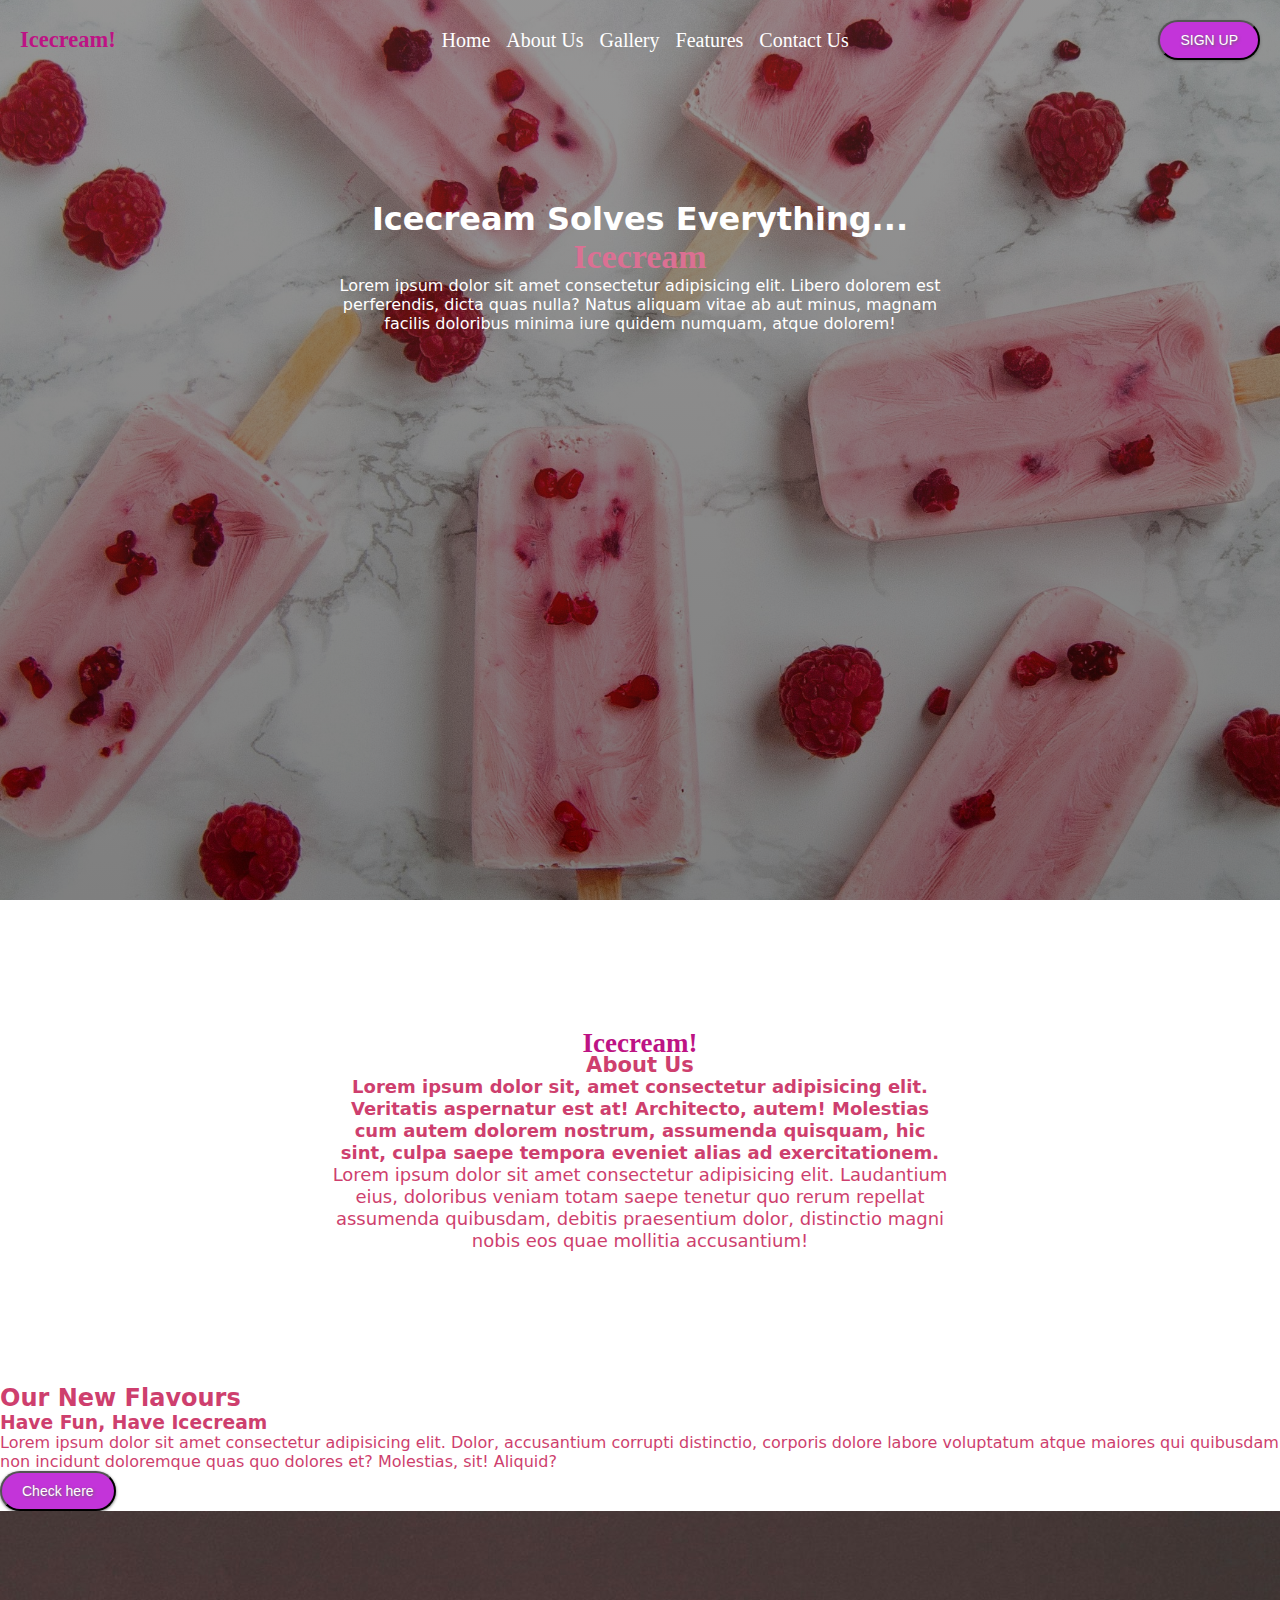
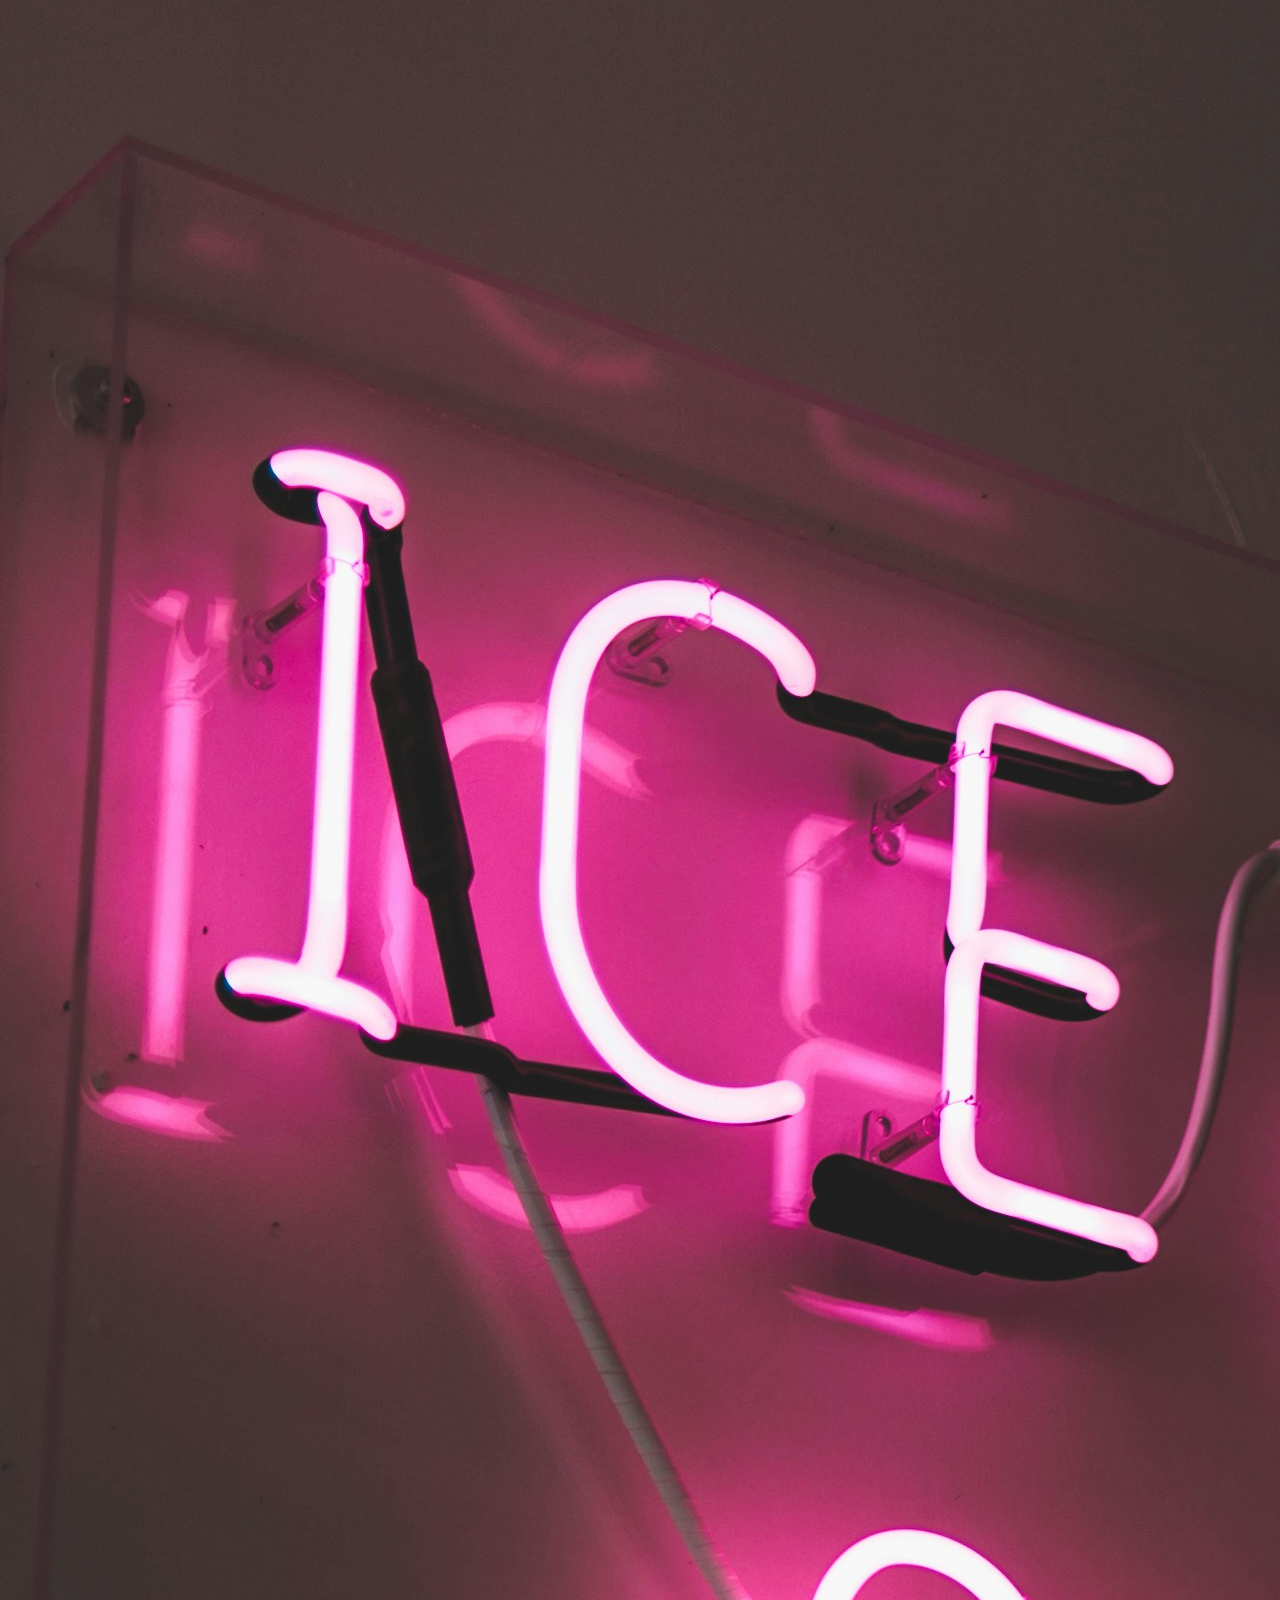
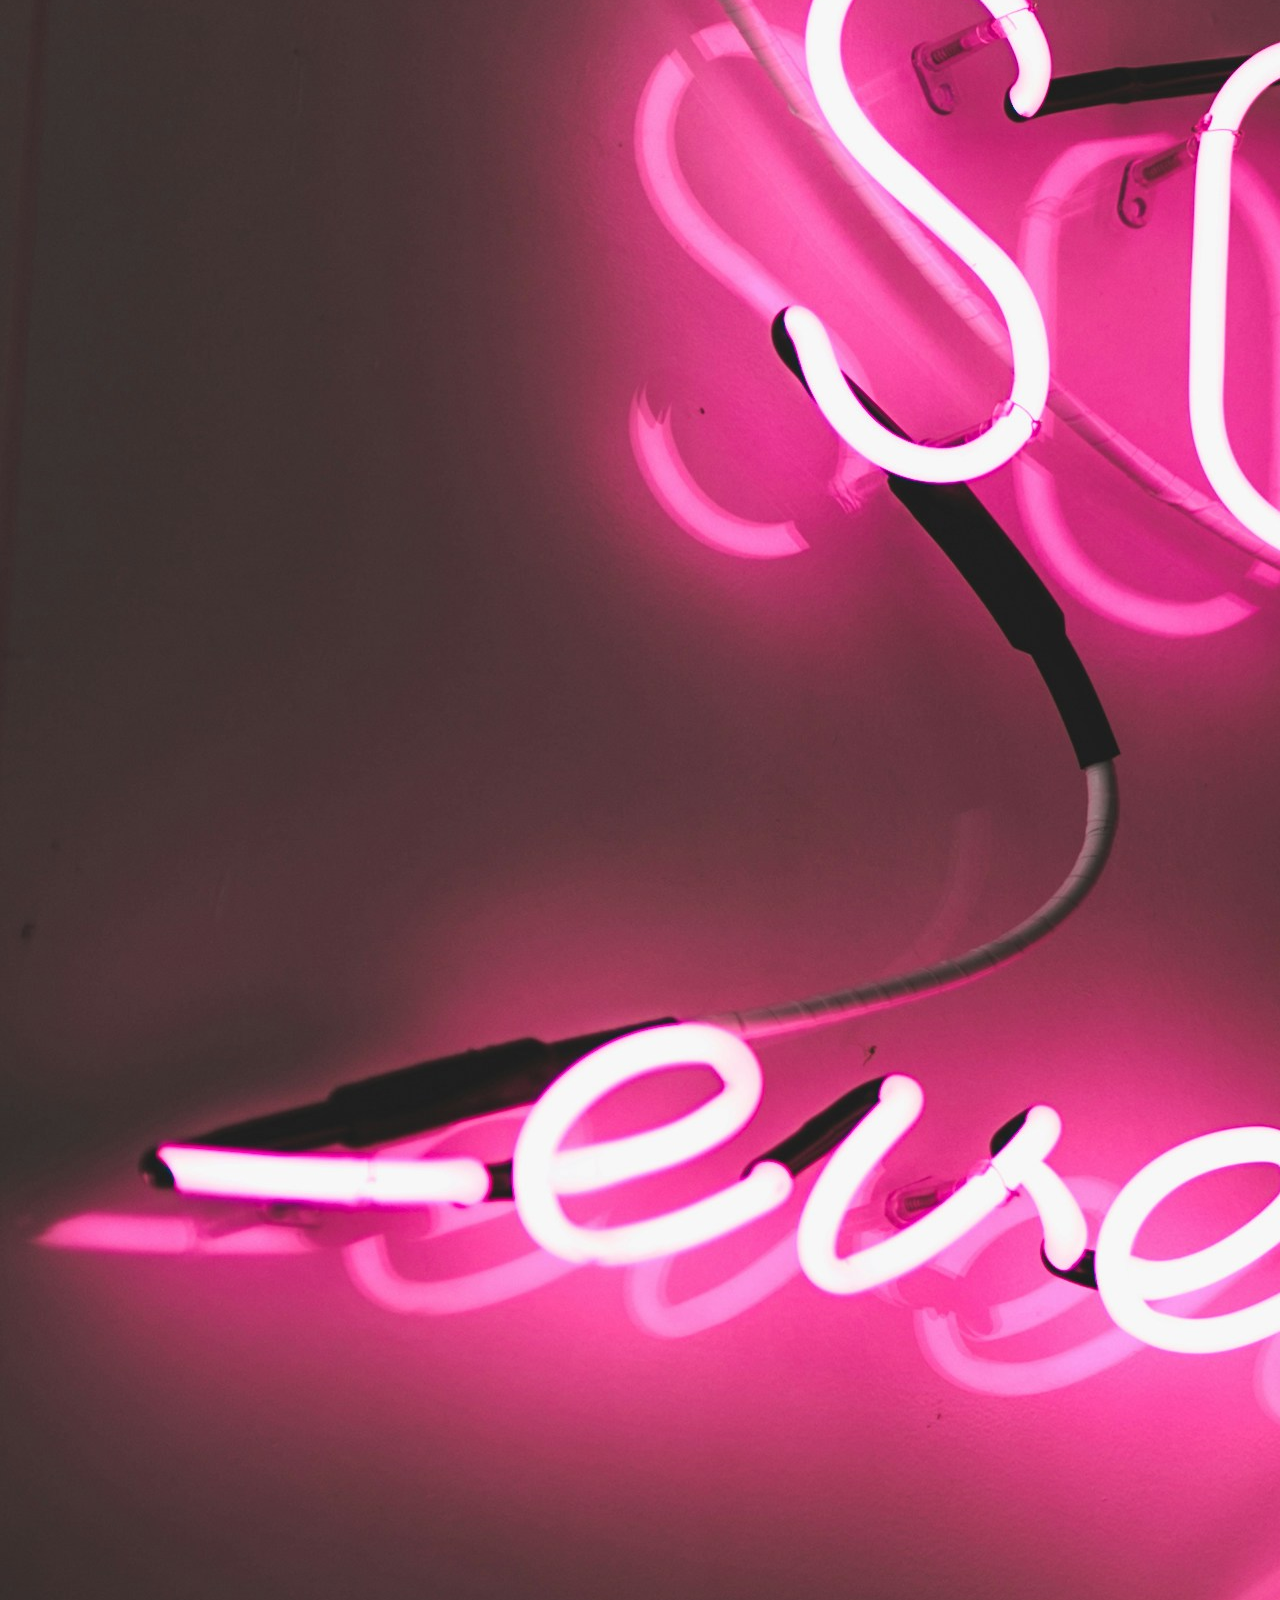
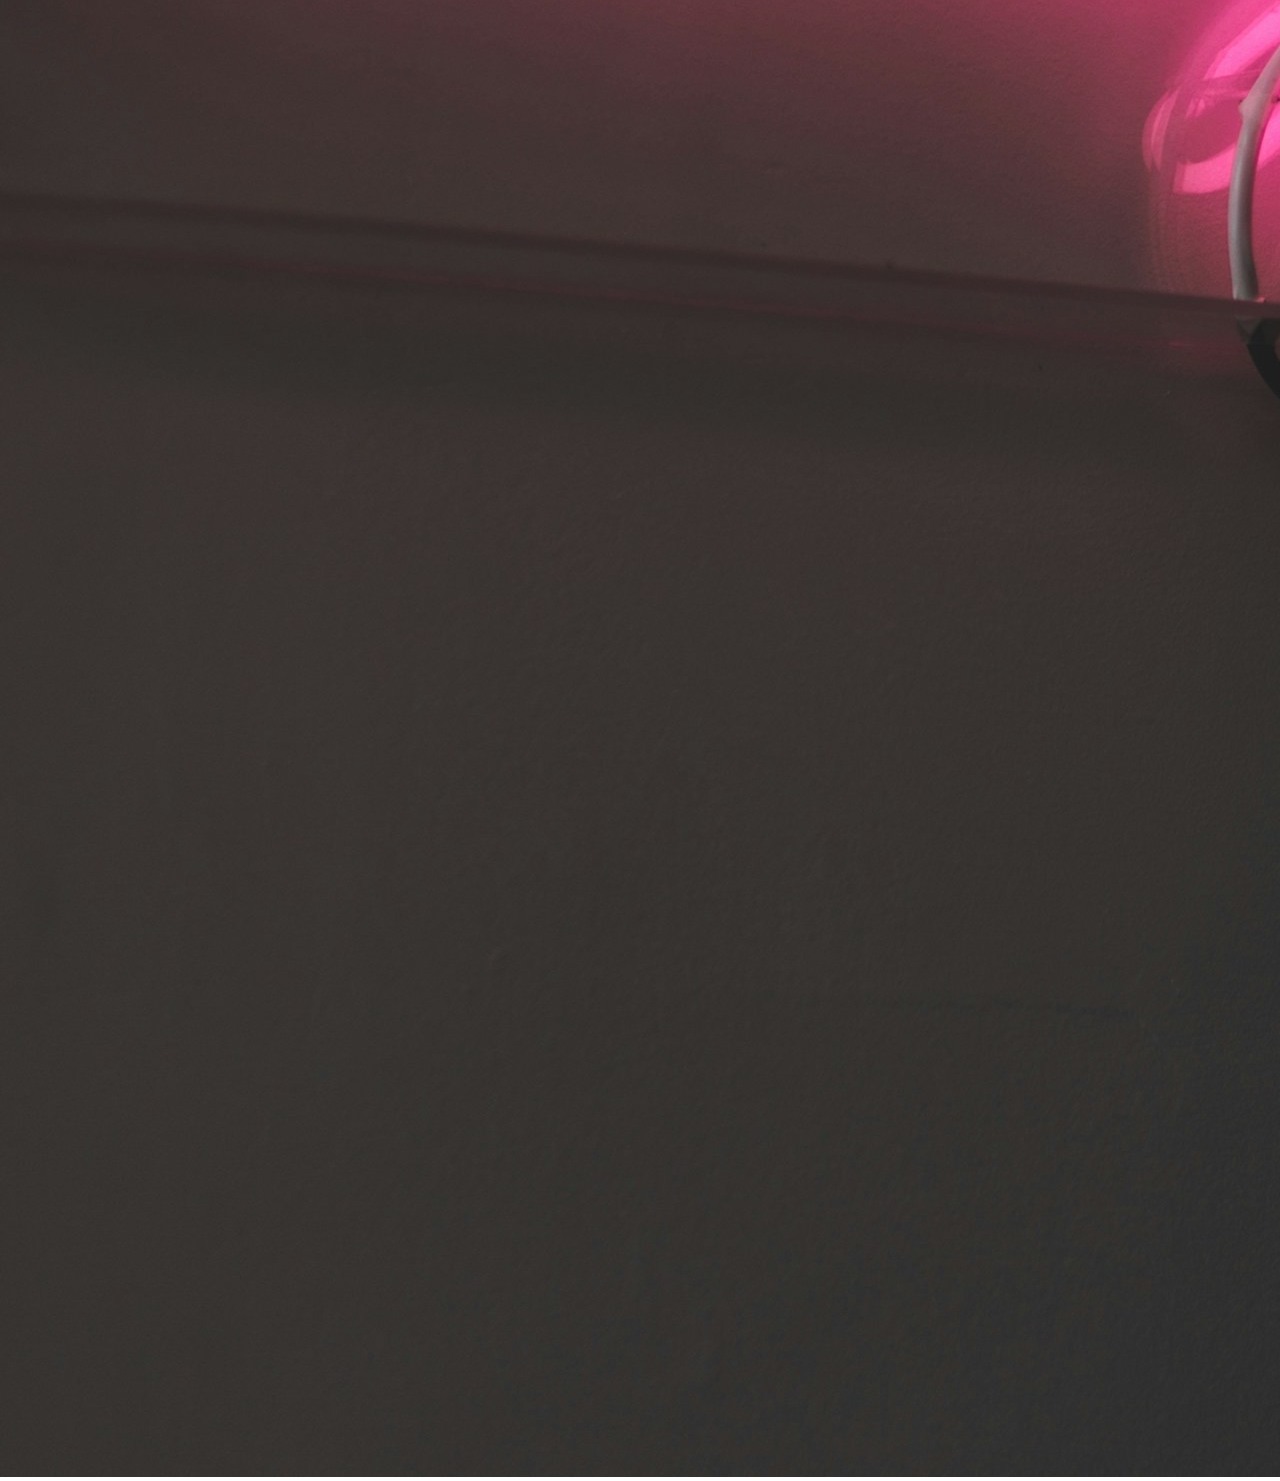
==== index.html @ 3570f5e4 "first commit" ====
<!DOCTYPE html>
<html lang="en">

<head>
    <meta charset="UTF-8">
    <meta name="viewport" content="width=device-width, initial-scale=1.0">
    <title>Icecream</title>
    <link rel="stylesheet" href="styles.css">
</head>

<body>
    <div>
        <header class="bg">

            <div class="top-items">

                <div>
                    <h2 class="icon">Icecream!</h2>
                </div>

                <nav class="navbar">
                    <ul>
                        <li>

                        </li>
                        <li>
                            <a href="">Home</a>
                        </li>

                        <li>
                            <a href="">About Us</a>
                        </li>

                        <li>
                            <a href="">Gallery</a>
                        </li>

                        <li>
                            <a href="">Features</a>
                        </li>

                        <li>
                            <a href="">Contact Us</a>
                        </li>

                    </ul>
                </nav>

                <div><button class="btn" type="submit">SIGN UP</button></div>
            </div>
            <div class="header-text">
                <h1>Icecream Solves Everything... <span class="span">Icecream</h1>
                <p>Lorem ipsum dolor sit amet consectetur adipisicing elit. Libero dolorem est perferendis, dicta quas
                    nulla? Natus aliquam vitae ab aut minus, magnam facilis doloribus minima iure quidem numquam, atque
                    dolorem!</p>
            </div>

        </header>

        <section class="about-section">
            <div class="about-text">
                <div>
                    <h2 class="icon">Icecream!</h2>
                </div>
                <h3>About Us</h3>

                <h4>Lorem ipsum dolor sit, amet consectetur adipisicing elit. Veritatis aspernatur est at! Architecto,
                    autem! Molestias cum autem dolorem nostrum, assumenda quisquam, hic sint, culpa saepe tempora
                    eveniet
                    alias ad exercitationem.</h4>
                <p>Lorem ipsum dolor sit amet consectetur adipisicing elit. Laudantium eius, doloribus veniam totam
                    saepe tenetur quo rerum repellat assumenda quibusdam, debitis praesentium dolor, distinctio magni
                    nobis eos quae mollitia accusantium!</p>
            </div>
        </section>
        <section class="new-item">
            <div class="new-item-text">
                <h2>Our New Flavours</h2>

                <div class="text">
                    <h3>Have Fun, Have Icecream</h3>

                    <p>Lorem ipsum dolor sit amet consectetur adipisicing elit. Dolor, accusantium corrupti distinctio,
                        corporis dolore labore voluptatum atque maiores qui quibusdam non incidunt doloremque quas quo
                        dolores et? Molestias, sit! Aliquid?</p>
                </div>

                <div><button class="btn" type="submit">Check here</button></div>
            </div>
        
    <div class="img">
        <img src="assets/pic1.jpg" alt="Icecream">
    </div>
    </section>

</body>

</html>
---- styles.css ----
*{ 
    margin: 0;
    padding: 0;
    box-sizing: border-box;
}

body{
    font-family: system-ui, -apple-system, BlinkMacSystemFont, 'Segoe UI', Roboto, Oxygen, Ubuntu, Cantarell, 'Open Sans', 'Helvetica Neue', sans-serif;
    font-weight: 400;
    font-size: 16px;
    color:rgb(206, 63, 110);
}
.bg{
    background-image:linear-gradient(rgba(44, 43, 43, 0.5), rgba(0, 0, 0, 0.5)), url(assets/pic2.jpg);
    background-position: center;
    height: 100vh;
    background-size: cover;
} 
ul{ 
    display: flex;
    justify-content: center;
}

li{
    list-style-type: none;
    padding: 8px;
}

a{
    font-size: 20px;
    text-decoration: none;
    color: white;
    font-family: 'Times New Roman', Times, serif;
}


a:hover{
    padding: 2px 0;
    border-bottom: 2px solid rgb(204, 42, 118);
}

.top-items{
    display: flex;
    justify-content: space-between;
    align-items: center;
    font-size: 15px;
    padding: 20px;
}

.icon{ 
    /* font-family: 'Times New Roman', Times, serif; */
    font-family: cursive;
    font-weight: bold;
    color: rgb(189, 19, 132);
}

.btn {
    -webkit-border-radius: 28;
    -moz-border-radius: 28;
    border-radius: 28px;
    text-shadow: 1px 1px 3px #666666;
    -webkit-box-shadow: 0px 1px 3px #666666;
    -moz-box-shadow: 0px 1px 3px #666666;
    box-shadow: 0px 1px 3px #666666;
    font-family: Arial;
    color: #ffffff;
    font-size: 14px;
    background: #c334d9;
    padding: 10px 20px 10px 20px;
    text-decoration: none;
}

.btn:hover{
    background: #ffffff;
    color: #c334d9;
    text-decoration: none;
}

.header-text{
    text-align: center;
    color: #ffffff;
    padding: 120px 0 30px 0;
    width: 50%;
    margin: auto;
}

.span{
    font-family: cursive;
    color: palevioletred;
    font-size: 34px;
    font-weight: 700;
}

.about-section{
    padding-top: 120px;
    padding-bottom: 120px;
}

.about-text{
    min-height: 1px;
    padding-right: 15px;
    padding-left: 15px;
    width: 50%;
    margin: auto;
    line-height: 22px;
    text-align: center;
}

.about-text{
    padding: 12px;
    font-size: 18px;
}
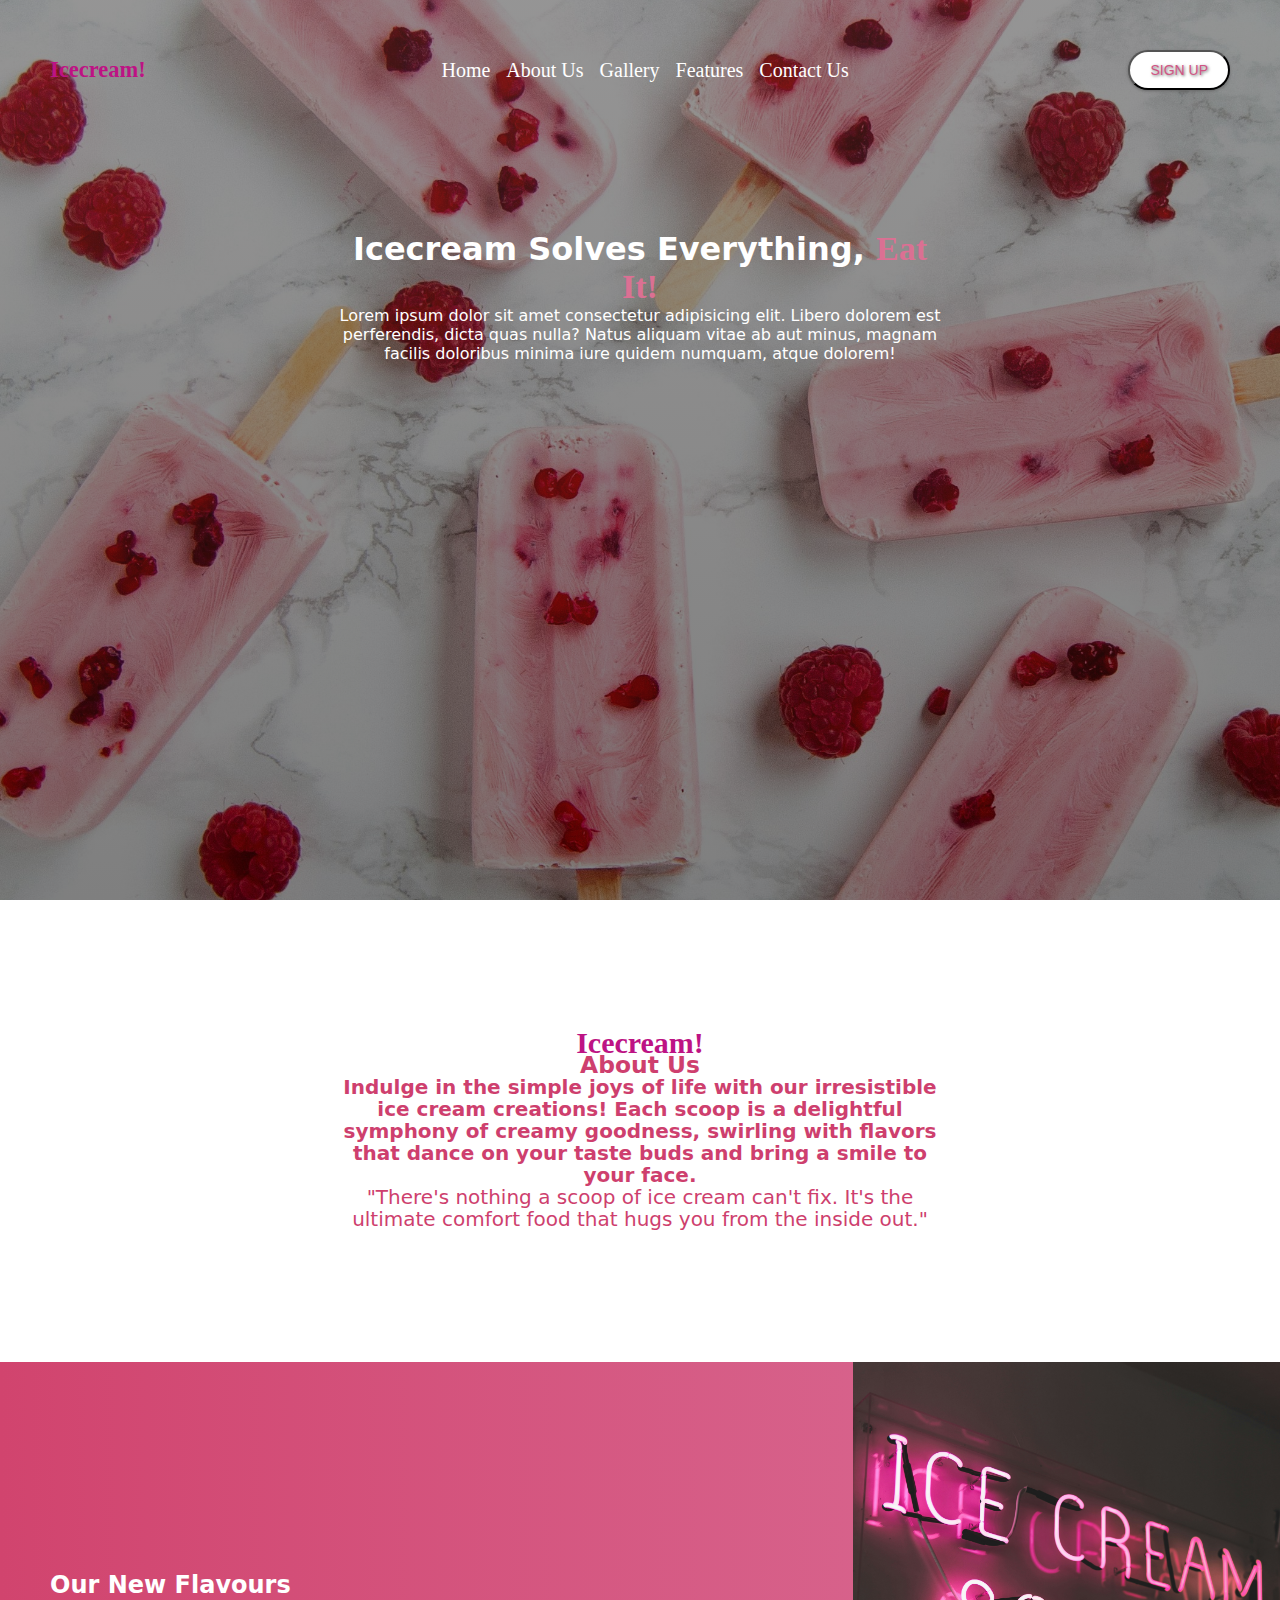
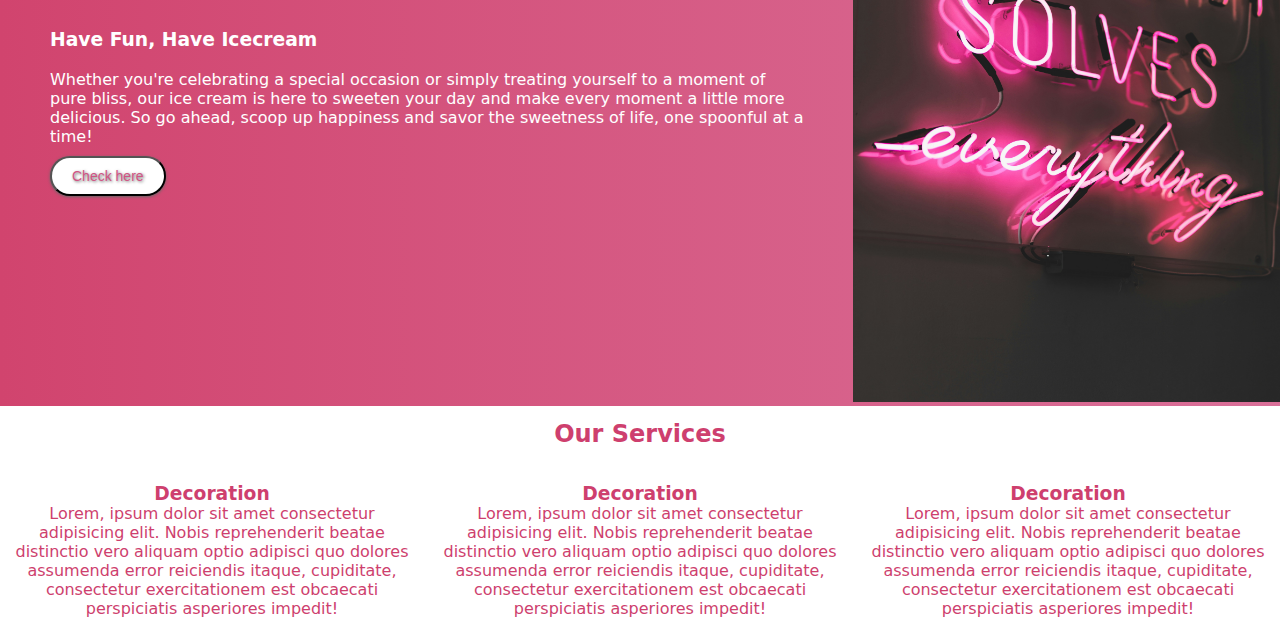
==== commit 74139fcd: "Added Our Service Section" ====
--- a/index.html
+++ b/index.html
@@ -49,7 +49,7 @@
                 <div><button class="btn" type="submit">SIGN UP</button></div>
             </div>
             <div class="header-text">
-                <h1>Icecream Solves Everything... <span class="span">Icecream</h1>
+                <h1>Icecream Solves Everything, <span class="span">Eat It!</h1>
                 <p>Lorem ipsum dolor sit amet consectetur adipisicing elit. Libero dolorem est perferendis, dicta quas
                     nulla? Natus aliquam vitae ab aut minus, magnam facilis doloribus minima iure quidem numquam, atque
                     dolorem!</p>
@@ -64,13 +64,11 @@
                 </div>
                 <h3>About Us</h3>
 
-                <h4>Lorem ipsum dolor sit, amet consectetur adipisicing elit. Veritatis aspernatur est at! Architecto,
-                    autem! Molestias cum autem dolorem nostrum, assumenda quisquam, hic sint, culpa saepe tempora
-                    eveniet
-                    alias ad exercitationem.</h4>
-                <p>Lorem ipsum dolor sit amet consectetur adipisicing elit. Laudantium eius, doloribus veniam totam
-                    saepe tenetur quo rerum repellat assumenda quibusdam, debitis praesentium dolor, distinctio magni
-                    nobis eos quae mollitia accusantium!</p>
+                <h4>Indulge in the simple joys of life with our irresistible ice cream creations! Each scoop is a
+                    delightful symphony of creamy goodness, swirling with flavors that dance on your taste buds and
+                    bring a smile to your face.</h4>
+                <p>"There's nothing a scoop of ice cream can't fix. It's the ultimate comfort food that hugs you from
+                    the inside out."</p>
             </div>
         </section>
         <section class="new-item">
@@ -80,18 +78,47 @@
                 <div class="text">
                     <h3>Have Fun, Have Icecream</h3>
 
-                    <p>Lorem ipsum dolor sit amet consectetur adipisicing elit. Dolor, accusantium corrupti distinctio,
-                        corporis dolore labore voluptatum atque maiores qui quibusdam non incidunt doloremque quas quo
-                        dolores et? Molestias, sit! Aliquid?</p>
+                    <p>Whether you're celebrating a special occasion or simply treating yourself to a moment of pure
+                        bliss, our ice cream is here to sweeten your day and make every moment a little more delicious.
+                        So go ahead, scoop up happiness and savor the sweetness of life, one spoonful at a time!</p>
                 </div>
 
                 <div><button class="btn" type="submit">Check here</button></div>
             </div>
-        
-    <div class="img">
-        <img src="assets/pic1.jpg" alt="Icecream">
-    </div>
-    </section>
+
+            <div class="img">
+                <img src="assets/pic1.jpg" alt="Icecream">
+            </div>
+        </section>
+        <section class="services">
+            <h2>Our Services</h2>
+
+            <div class="service-items">
+                <div class="service-card">
+                    <h3>Decoration</h3>
+                    <p>Lorem, ipsum dolor sit amet consectetur adipisicing elit. Nobis reprehenderit beatae distinctio
+                        vero aliquam optio adipisci quo dolores assumenda error reiciendis itaque, cupiditate,
+                        consectetur exercitationem est obcaecati perspiciatis asperiores impedit!</p>
+                </div>
+
+                <div class="service-card">
+                    <h3>Decoration</h3>
+                    <p>Lorem, ipsum dolor sit amet consectetur adipisicing elit. Nobis reprehenderit beatae distinctio
+                        vero aliquam optio adipisci quo dolores assumenda error reiciendis itaque, cupiditate,
+                        consectetur exercitationem est obcaecati perspiciatis asperiores impedit!</p>
+                </div>
+
+                <div class="service-card">
+                    <h3>Decoration</h3>
+                    <p>Lorem, ipsum dolor sit amet consectetur adipisicing elit. Nobis reprehenderit beatae distinctio
+                        vero aliquam optio adipisci quo dolores assumenda error reiciendis itaque, cupiditate,
+                        consectetur exercitationem est obcaecati perspiciatis asperiores impedit!</p>
+                </div>
+            </div>
+        </section>
+        <section class="products">
+            
+        </section>
 
 </body>
 
--- a/styles.css
+++ b/styles.css
@@ -14,7 +14,9 @@
     background-image:linear-gradient(rgba(44, 43, 43, 0.5), rgba(0, 0, 0, 0.5)), url(assets/pic2.jpg);
     background-position: center;
     height: 100vh;
+    width: 100vw;
     background-size: cover;
+    padding: 30px;
 } 
 ul{ 
     display: flex;
@@ -63,16 +65,16 @@
     -moz-box-shadow: 0px 1px 3px #666666;
     box-shadow: 0px 1px 3px #666666;
     font-family: Arial;
-    color: #ffffff;
+    color: #d15484;
     font-size: 14px;
-    background: #c334d9;
+    background:white;
     padding: 10px 20px 10px 20px;
     text-decoration: none;
 }
 
 .btn:hover{
     background: #ffffff;
-    color: #c334d9;
+    color: #d9349a;
     text-decoration: none;
 }
 
@@ -108,5 +110,55 @@
 
 .about-text{
     padding: 12px;
-    font-size: 18px;
+    font-size: 20px;
 }
+
+.new-item {
+    display: flex;
+    align-items: center;
+    width: 100%;
+    margin: auto;
+    background-image: linear-gradient(to right, #d1446e, #da7099);
+}
+
+.new-item-text {
+    padding: 50px;
+    color: white;
+}
+
+.text {
+    text-align: left;
+    padding: 10px 0;
+}
+
+.text h3 {
+    padding: 20px 0;
+    color: white;
+}
+
+img {
+    width: 100%;
+    /* height: 50vh; */
+}
+
+.img {
+    width: 100%;
+}
+
+.service-items {
+        display: grid;
+        grid-template-columns: repeat(3, 1fr);
+        grid-template-rows: 1fr;
+        grid-column-gap: 32px;
+        grid-row-gap: 0px;
+        }
+
+        .services{
+            padding: 14px;
+            margin: auto;
+            text-align: center;
+        }
+.services h2 {
+    padding-bottom: 35px;
+}
+
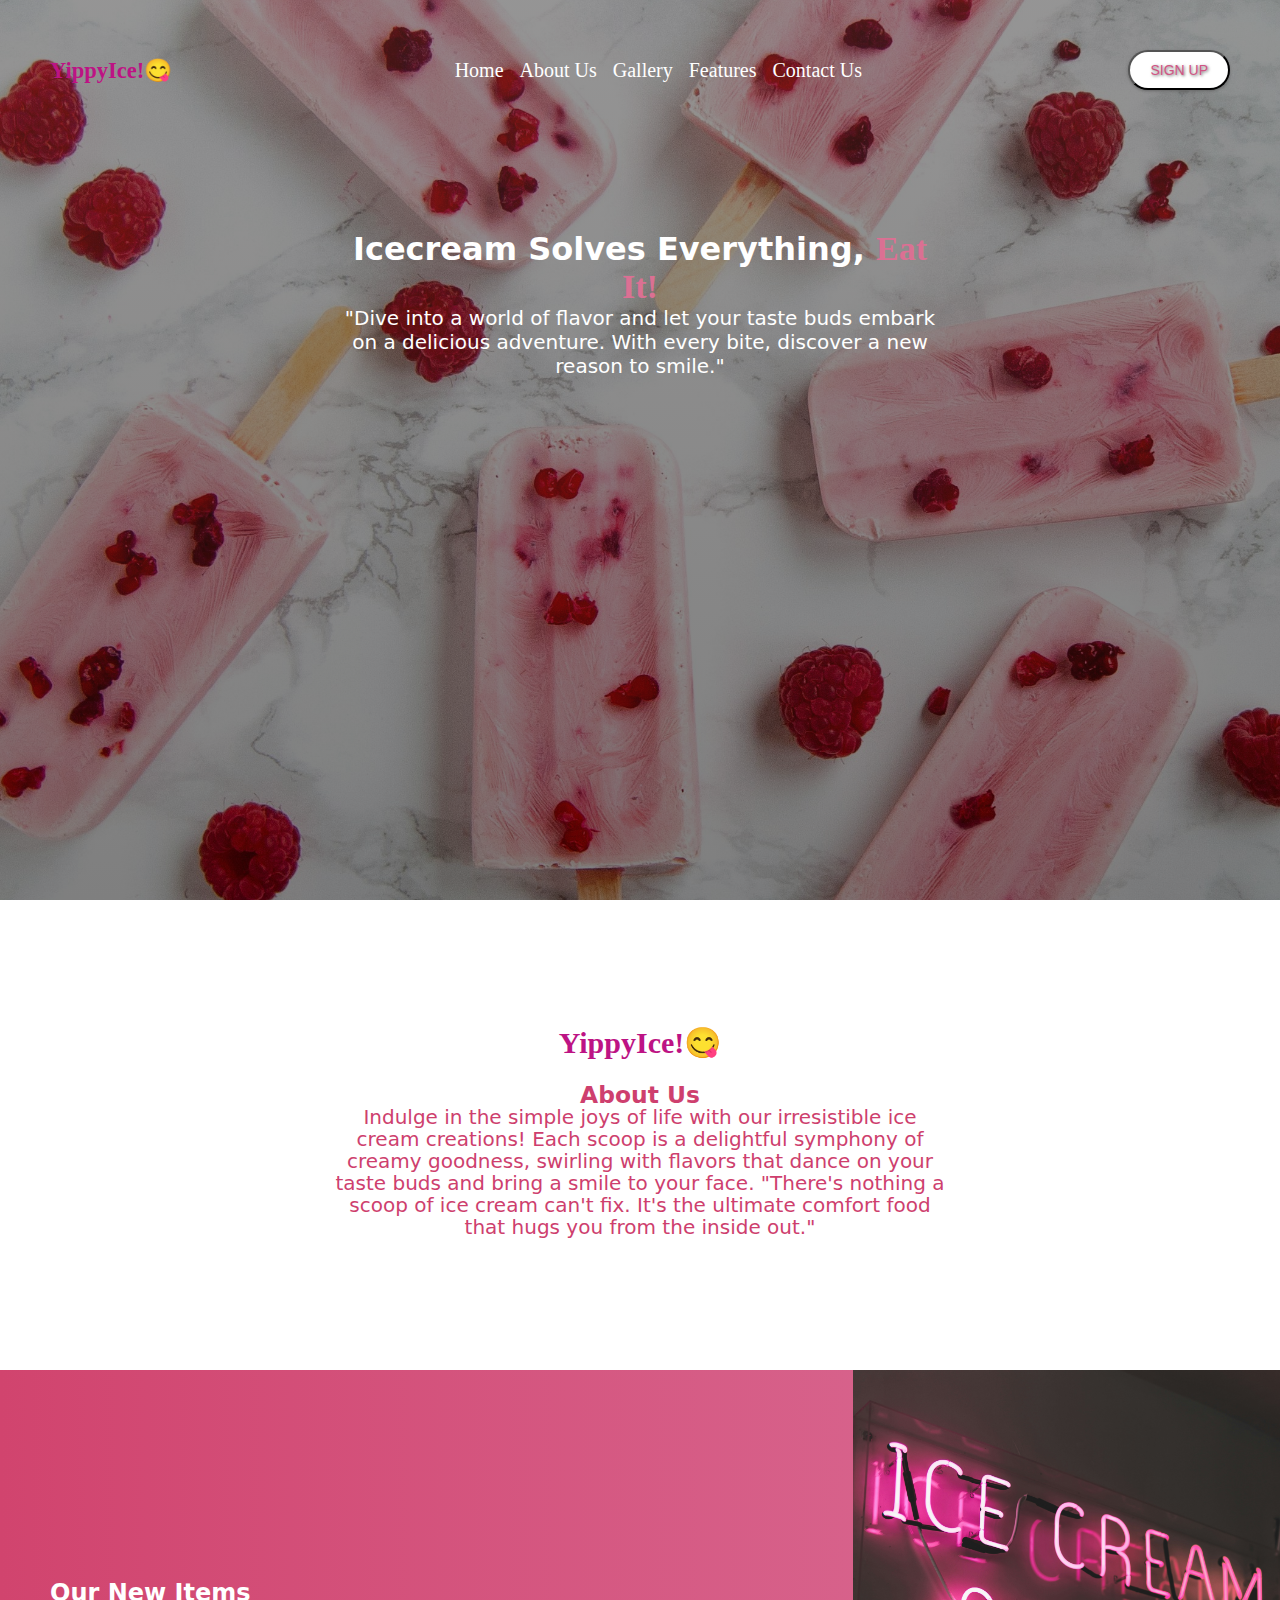
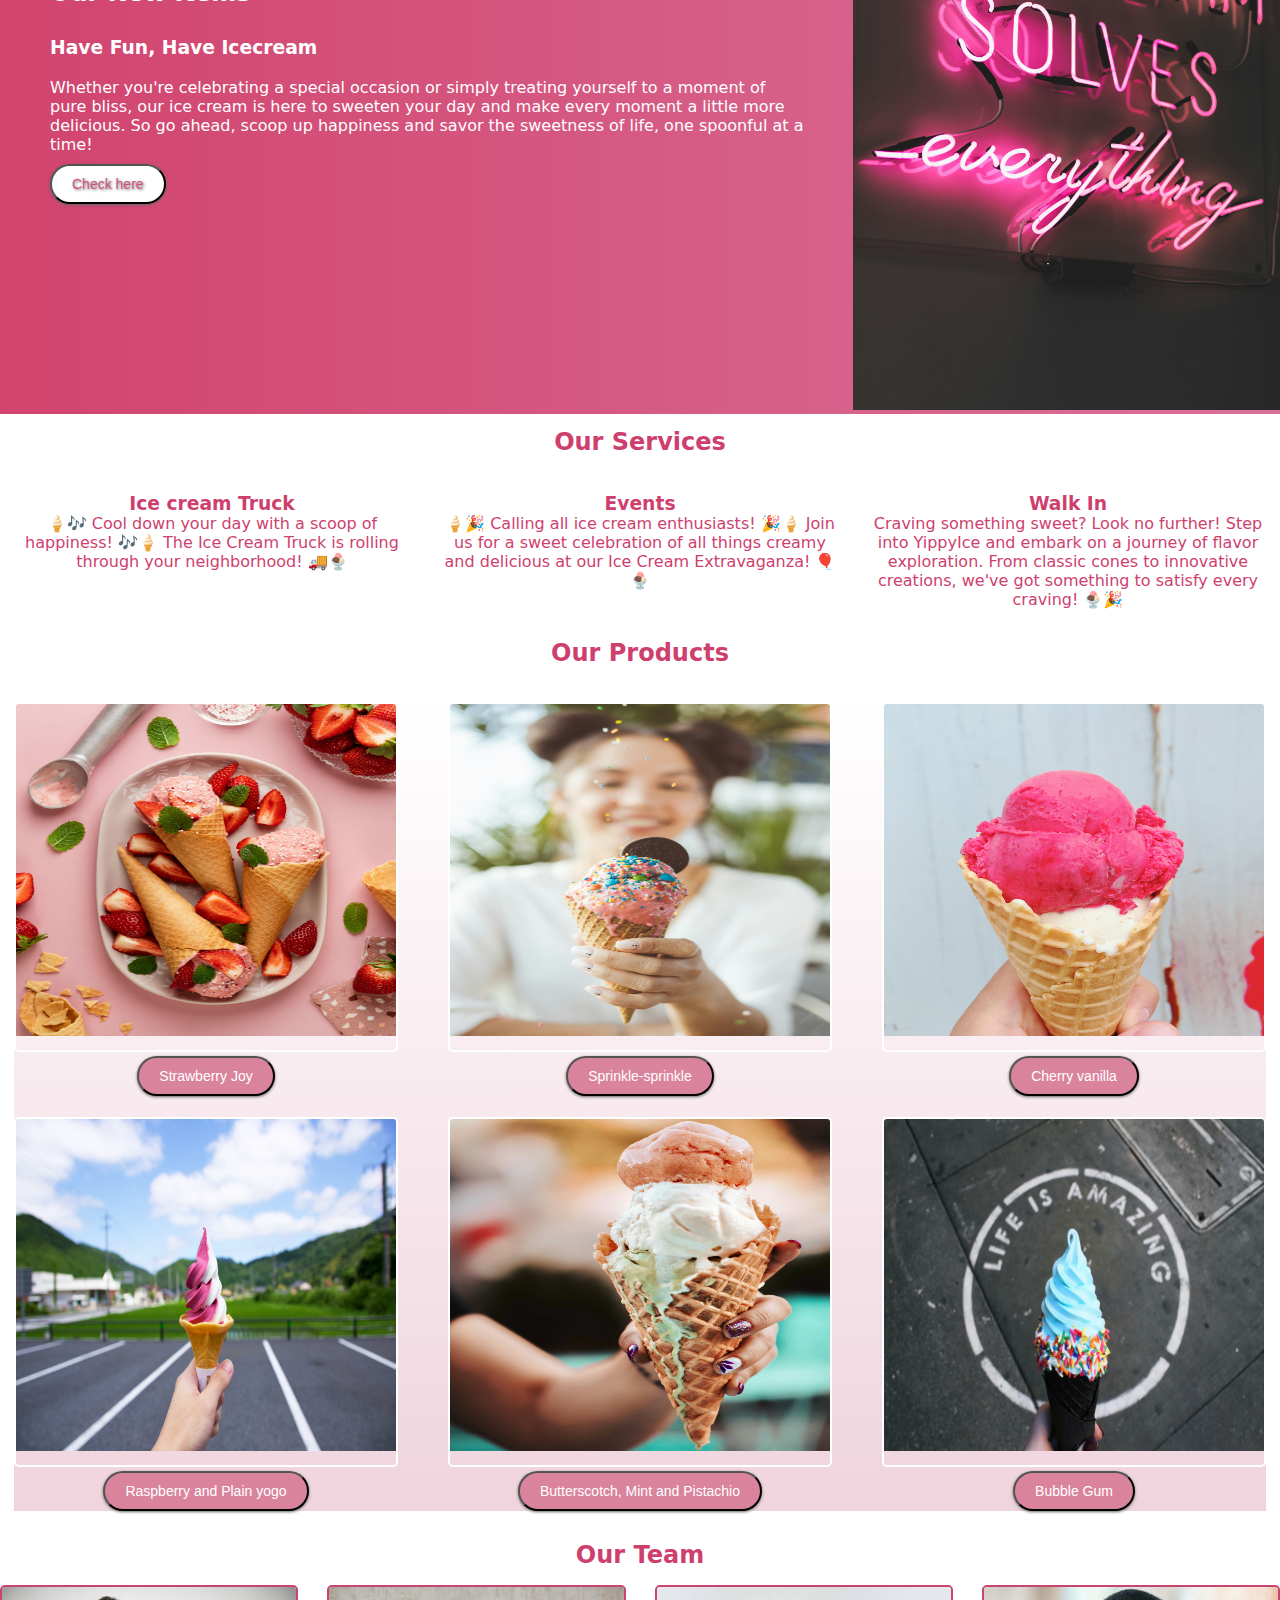
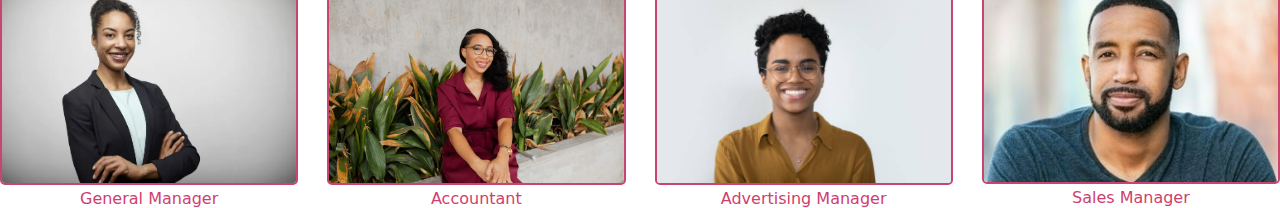
==== commit 43a7d027: "Added the Product and Team Section" ====
--- a/index.html
+++ b/index.html
@@ -6,6 +6,9 @@
     <meta name="viewport" content="width=device-width, initial-scale=1.0">
     <title>Icecream</title>
     <link rel="stylesheet" href="styles.css">
+    <link rel="stylesheet" href="https://cdnjs.cloudflare.com/ajax/libs/font-awesome/6.5.1/css/all.min.css"
+        integrity="sha512-DTOQO9RWCH3ppGqcWaEA1BIZOC6xxalwEsw9c2QQeAIftl+Vegovlnee1c9QX4TctnWMn13TZye+giMm8e2LwA=="
+        crossorigin="anonymous" referrerpolicy="no-referrer" />
 </head>
 
 <body>
@@ -15,7 +18,7 @@
             <div class="top-items">
 
                 <div>
-                    <h2 class="icon">Icecream!</h2>
+                    <h2 class="icon">YippyIce!😋</h2>
                 </div>
 
                 <nav class="navbar">
@@ -50,9 +53,8 @@
             </div>
             <div class="header-text">
                 <h1>Icecream Solves Everything, <span class="span">Eat It!</h1>
-                <p>Lorem ipsum dolor sit amet consectetur adipisicing elit. Libero dolorem est perferendis, dicta quas
-                    nulla? Natus aliquam vitae ab aut minus, magnam facilis doloribus minima iure quidem numquam, atque
-                    dolorem!</p>
+                <p>"Dive into a world of flavor and let your taste buds embark on a delicious adventure. With every
+                    bite, discover a new reason to smile."</p>
             </div>
 
         </header>
@@ -60,20 +62,20 @@
         <section class="about-section">
             <div class="about-text">
                 <div>
-                    <h2 class="icon">Icecream!</h2>
+                    <h2 class="icon">YippyIce!😋</h2>
                 </div>
                 <h3>About Us</h3>
 
-                <h4>Indulge in the simple joys of life with our irresistible ice cream creations! Each scoop is a
+                <p>Indulge in the simple joys of life with our irresistible ice cream creations! Each scoop is a
                     delightful symphony of creamy goodness, swirling with flavors that dance on your taste buds and
-                    bring a smile to your face.</h4>
-                <p>"There's nothing a scoop of ice cream can't fix. It's the ultimate comfort food that hugs you from
+                    bring a smile to your face.
+                    "There's nothing a scoop of ice cream can't fix. It's the ultimate comfort food that hugs you from
                     the inside out."</p>
             </div>
         </section>
         <section class="new-item">
             <div class="new-item-text">
-                <h2>Our New Flavours</h2>
+                <h2>Our New Items</h2>
 
                 <div class="text">
                     <h3>Have Fun, Have Icecream</h3>
@@ -95,30 +97,108 @@
 
             <div class="service-items">
                 <div class="service-card">
-                    <h3>Decoration</h3>
-                    <p>Lorem, ipsum dolor sit amet consectetur adipisicing elit. Nobis reprehenderit beatae distinctio
-                        vero aliquam optio adipisci quo dolores assumenda error reiciendis itaque, cupiditate,
-                        consectetur exercitationem est obcaecati perspiciatis asperiores impedit!</p>
+                    <h3>Ice cream Truck</h3>
+                    <i class="fa-solid fa-truck"></i>
+                    <p>🍦🎶 Cool down your day with a scoop of happiness! 🎶🍦 The Ice Cream Truck is rolling through
+                        your neighborhood! 🚚🍨 </p>
                 </div>
 
                 <div class="service-card">
-                    <h3>Decoration</h3>
-                    <p>Lorem, ipsum dolor sit amet consectetur adipisicing elit. Nobis reprehenderit beatae distinctio
-                        vero aliquam optio adipisci quo dolores assumenda error reiciendis itaque, cupiditate,
-                        consectetur exercitationem est obcaecati perspiciatis asperiores impedit!</p>
+                    <h3>Events</h3>
+                    <i class="fa-regular fa-snowflake"></i>
+                    <p>🍦🎉 Calling all ice cream enthusiasts! 🎉🍦 Join us for a sweet celebration of all things creamy
+                        and delicious at our Ice Cream Extravaganza! 🎈🍨 </p>
                 </div>
 
                 <div class="service-card">
-                    <h3>Decoration</h3>
-                    <p>Lorem, ipsum dolor sit amet consectetur adipisicing elit. Nobis reprehenderit beatae distinctio
-                        vero aliquam optio adipisci quo dolores assumenda error reiciendis itaque, cupiditate,
-                        consectetur exercitationem est obcaecati perspiciatis asperiores impedit!</p>
+                    <h3>Walk In</h3>
+                    <i class="fa-solid fa-heart"></i>
+                    <p>Craving something sweet? Look no further! Step into YippyIce and embark on a journey of flavor
+                        exploration. From classic cones to innovative creations, we've got something to satisfy every
+                        craving! 🍨🎉</p>
                 </div>
             </div>
         </section>
         <section class="products">
-            
-        </section>
+            <h2>Our Products</h2>
+
+            <div class="product-items">
+                <div class="product-card">
+                    <div class="img">
+                        <img src="assets/img1.jpg" alt="Icecream">
+                        <button>Strawberry Joy</button>
+                    </div>
+                </div>
+
+                <div class="product-card">
+                    <div class="img">
+                        <img src="assets/img2.jpg" alt="Icecream">
+                        <button>Sprinkle-sprinkle</button>
+                    </div>
+                </div>
+
+                <div class="product-card">
+                    <div class="img">
+                        <img src="assets/img3.jpg" alt="Icecream">
+                        <button>Cherry vanilla</button>
+                    </div>
+                </div>
+
+                <div class="product-card">
+                    <div class="img">
+                        <img src="assets/img4.jpg" alt="Icecream">
+                        <button>Raspberry and Plain yogo</button>
+                    </div>
+                </div>
+
+                <div class="product-card">
+                    <div class="img">
+                        <img src="assets/img5.jpg" alt="Icecream">
+                        <button>Butterscotch, Mint and Pistachio</button>
+                    </div>
+                </div>
+
+                <div class="product-card">
+                    <div class="img">
+                        <img src="assets/img7.jpg" alt="Icecream">
+                        <button>Bubble Gum</button>
+                    </div>
+                </div>
+
+        </section>
+        <section class="team">
+            <h2>Our Team</h2>
+
+            <div class="team-items">
+                <div class="teams">
+                    <div class="img">
+                        <img src="assets/corp.png" alt="Icecream">
+                        <p>General Manager</p>
+                    </div>
+                </div>
+
+                <div class="teams">
+                    <div class="img">
+                        <img src="assets/corp2.jpeg" alt="Icecream">
+                        <p>Accountant</p>
+                    </div>
+                </div>
+
+                <div class="teams">
+                    <div class="img">
+                        <img src="assets/corp3.jpg" alt="Icecream">
+                        <p>Advertising Manager</p>
+                    </div>
+                </div>
+
+                <div class="teams">
+                    <div class="img">
+                        <img src="assets/corp4.jpg" alt="Icecream">
+                        <p>Sales Manager</p>
+                    </div>
+                </div>
+        </section>
+
 
 </body>
 
--- a/styles.css
+++ b/styles.css
@@ -76,6 +76,7 @@
     background: #ffffff;
     color: #d9349a;
     text-decoration: none;
+    background-color: #4592a0
 }
 
 .header-text{
@@ -162,3 +163,86 @@
     padding-bottom: 35px;
 }
 
+.service-card {
+    background: linear-gradient(to bottom, white);
+    border: 2px solid white; 
+            border-radius: 10px;
+}
+.about-text h2{
+    padding-bottom: 30px;
+}
+
+.header-text p{
+    font-size: 20px;
+}
+
+.product-items {
+    display: grid;
+    grid-template-columns: repeat(3, 1fr);
+    grid-template-rows: repeat(2, 1fr);
+    grid-column-gap: 50px;
+    grid-row-gap: 21px;
+    background: linear-gradient(to bottom, white, rgb(240, 212, 221));
+    }
+
+    .products {
+        padding: 14px;
+        margin: auto;
+        text-align: center;
+    }
+.products h2 {
+padding-bottom: 35px;
+}
+
+.product-card img{
+    width: 100%;
+    height: 350px;
+    padding-bottom: 14px;
+}
+
+.product-card button{
+    -webkit-border-radius: 28;
+    -moz-border-radius: 28;
+    border-radius: 28px;
+    -webkit-box-shadow: 0px 1px 3px #666666;
+    -moz-box-shadow: 0px 1px 3px #666666;
+    box-shadow: 0px 1px 3px #666666;
+    font-family: Arial;
+    color: white;
+    font-size: 14px;
+    background:rgb(218, 131, 157);
+    padding: 10px 20px 10px 20px;
+    text-decoration: none; 
+    cursor: pointer;
+}
+
+.product-card button:hover {
+    background-color: #4592a0;}
+
+.team-items{
+        display: grid;
+        grid-template-columns: repeat(4, 1fr);
+        grid-template-rows: 1fr;
+        grid-column-gap: 29px;
+        grid-row-gap: 0px;
+        }
+.team-items p{
+    text-align: center;
+}
+
+.teams img{
+        border: 2px solid #c74570; 
+        border-radius: 5px; 
+      }
+
+      .product-card img{
+            border: 2px solid white; 
+            border-radius: 5px; 
+          }
+.team h2{
+    text-align: center;
+    padding: 16px;
+}
+
+
+      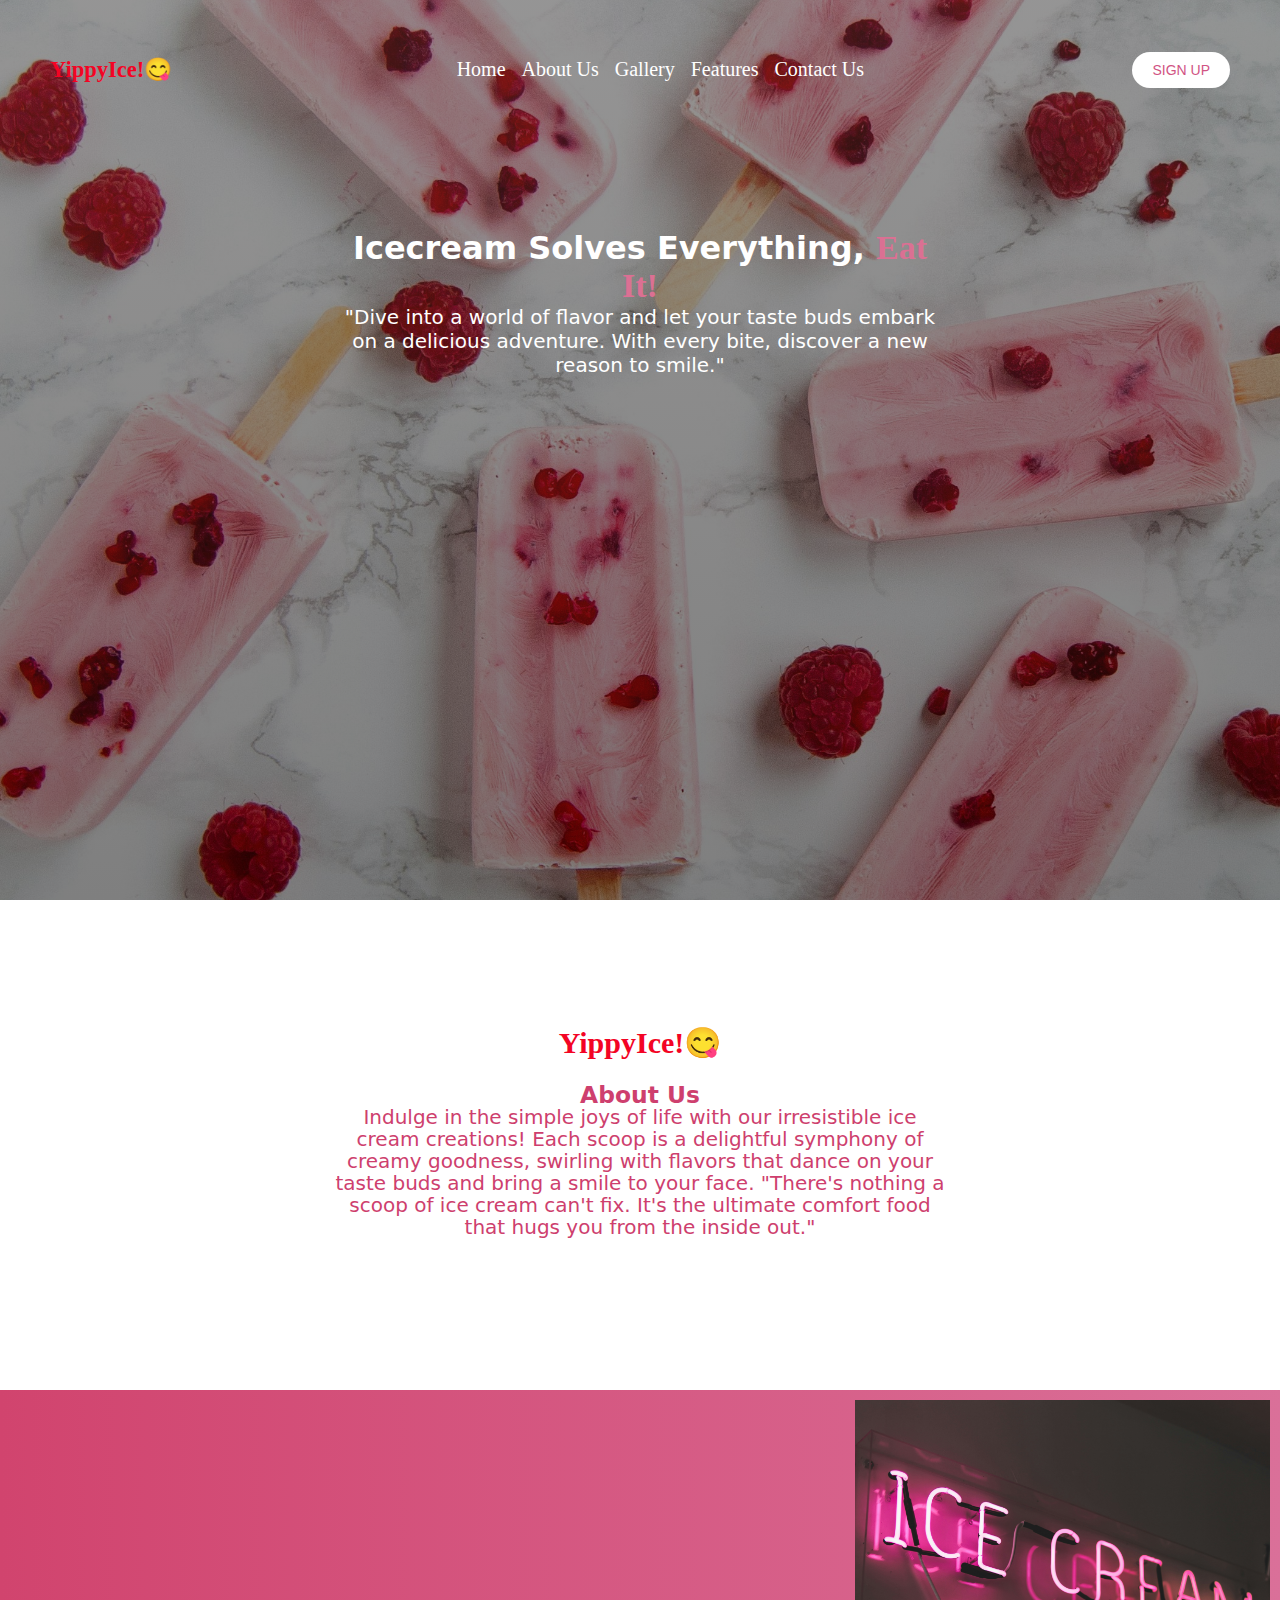
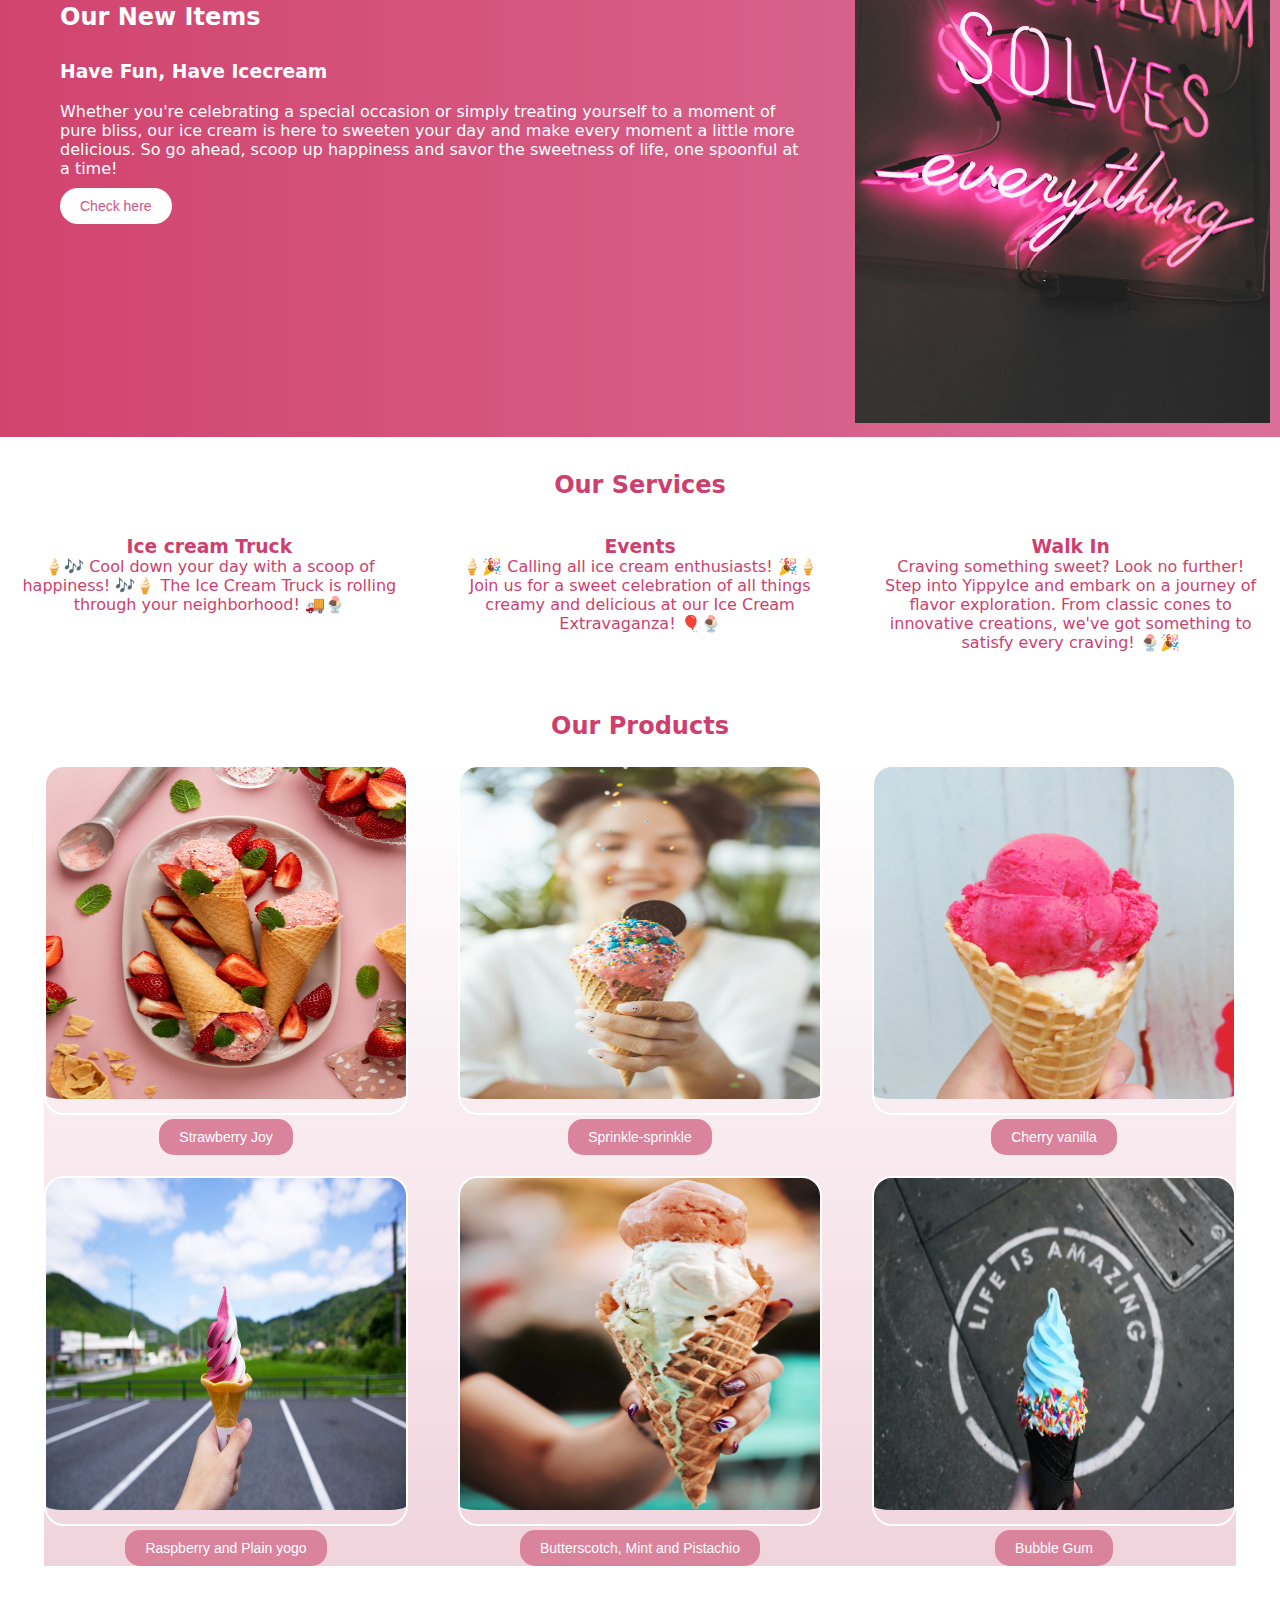
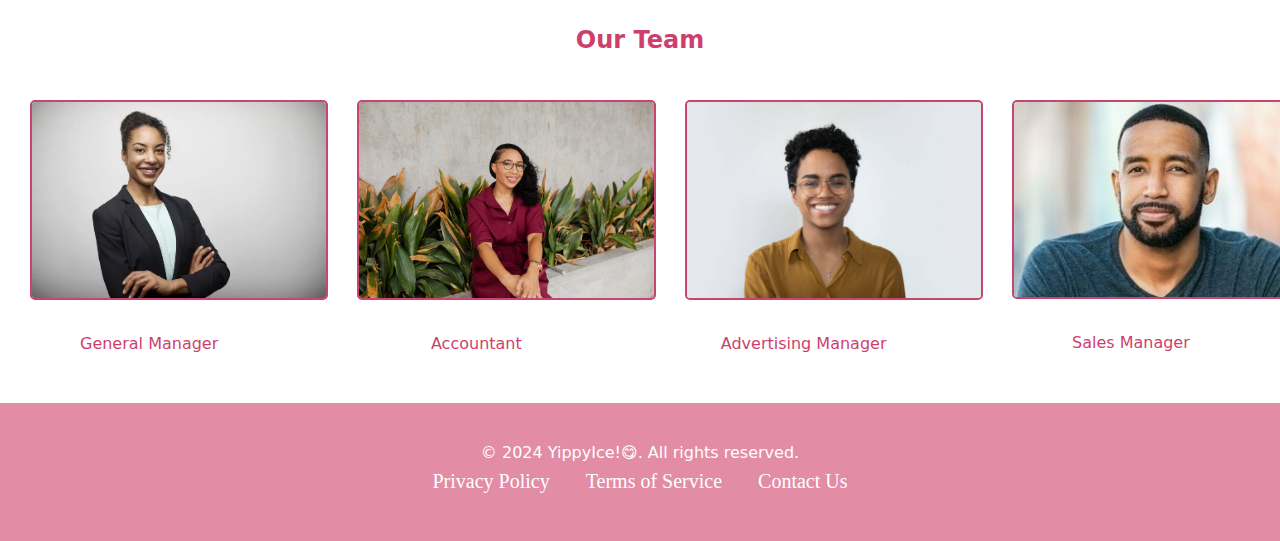
==== commit eb643c76: "Made some edits" ====
--- a/index.html
+++ b/index.html
@@ -22,6 +22,7 @@
                 </div>
 
                 <nav class="navbar">
+                
                     <ul>
                         <li>
 
@@ -199,7 +200,18 @@
                 </div>
         </section>
 
-
+        <footer>
+            <div class="footer-content">
+                <p>&copy; 2024 YippyIce!😋. All rights reserved.</p>
+                <ul>
+                    <li><a href="#">Privacy Policy</a></li>
+                    <li><a href="#">Terms of Service</a></li>
+                    <li><a href="#">Contact Us</a></li>
+                </ul>
+            </div>
+        </footer>
+
+       
 </body>
 
 </html>--- a/styles.css
+++ b/styles.css
@@ -53,30 +53,31 @@
     /* font-family: 'Times New Roman', Times, serif; */
     font-family: cursive;
     font-weight: bold;
-    color: rgb(189, 19, 132);
+    color: rgb(243, 4, 36);
 }
 
 .btn {
     -webkit-border-radius: 28;
     -moz-border-radius: 28;
     border-radius: 28px;
-    text-shadow: 1px 1px 3px #666666;
+    /* text-shadow: 1px 1px 3px #666666;
     -webkit-box-shadow: 0px 1px 3px #666666;
     -moz-box-shadow: 0px 1px 3px #666666;
-    box-shadow: 0px 1px 3px #666666;
+    box-shadow: 0px 1px 3px #666666; */
     font-family: Arial;
     color: #d15484;
     font-size: 14px;
     background:white;
     padding: 10px 20px 10px 20px;
     text-decoration: none;
+    border: none;
 }
 
 .btn:hover{
     background: #ffffff;
     color: #d9349a;
     text-decoration: none;
-    background-color: #4592a0
+    background-color: #a04585
 }
 
 .header-text{
@@ -118,8 +119,10 @@
     display: flex;
     align-items: center;
     width: 100%;
-    margin: auto;
+    margin: 20px auto;
+    padding: 10px;
     background-image: linear-gradient(to right, #d1446e, #da7099);
+    
 }
 
 .new-item-text {
@@ -144,13 +147,14 @@
 
 .img {
     width: 100%;
+    
 }
 
 .service-items {
         display: grid;
         grid-template-columns: repeat(3, 1fr);
         grid-template-rows: 1fr;
-        grid-column-gap: 32px;
+        grid-column-gap: 40px;
         grid-row-gap: 0px;
         }
 
@@ -187,11 +191,11 @@
 
     .products {
         padding: 14px;
-        margin: auto;
+        margin: 30px;
         text-align: center;
     }
 .products h2 {
-padding-bottom: 35px;
+padding-bottom: 25px;
 }
 
 .product-card img{
@@ -201,12 +205,12 @@
 }
 
 .product-card button{
-    -webkit-border-radius: 28;
-    -moz-border-radius: 28;
-    border-radius: 28px;
-    -webkit-box-shadow: 0px 1px 3px #666666;
-    -moz-box-shadow: 0px 1px 3px #666666;
-    box-shadow: 0px 1px 3px #666666;
+    /* -webkit-border-radius: 28;
+    -moz-border-radius: 28; */
+    border-radius: 15px;
+    /* -webkit-box-shadow: 0px 1px 3px;
+    -moz-box-shadow: 0px 1px 3px ;
+    box-shadow: 0px 1px 3px; */
     font-family: Arial;
     color: white;
     font-size: 14px;
@@ -214,10 +218,11 @@
     padding: 10px 20px 10px 20px;
     text-decoration: none; 
     cursor: pointer;
+    border: none;
 }
 
 .product-card button:hover {
-    background-color: #4592a0;}
+    background-color: #a04582;}
 
 .team-items{
         display: grid;
@@ -233,16 +238,47 @@
 .teams img{
         border: 2px solid #c74570; 
         border-radius: 5px; 
+        margin: 30px;
       }
 
       .product-card img{
             border: 2px solid white; 
-            border-radius: 5px; 
+            border-radius: 20px; 
           }
 .team h2{
     text-align: center;
     padding: 16px;
 }
 
-
-      +  footer {
+    background-color: #e28ca6;
+    color: #fff;
+    padding: 40px 0;
+    margin-top: 50px;
+}
+
+.footer-content {
+    max-width: 1200px;
+    margin: 0 auto;
+    text-align: center;
+}
+
+.footer-content p {
+    margin: 0;
+}
+
+.footer-content ul {
+    list-style: none;
+    padding: 0;
+}
+
+.footer-content ul li {
+    display: inline;
+    margin: 0 10px;
+}
+
+.footer-content ul li a {
+    color: #fff;
+    text-decoration: none;
+} 
+
